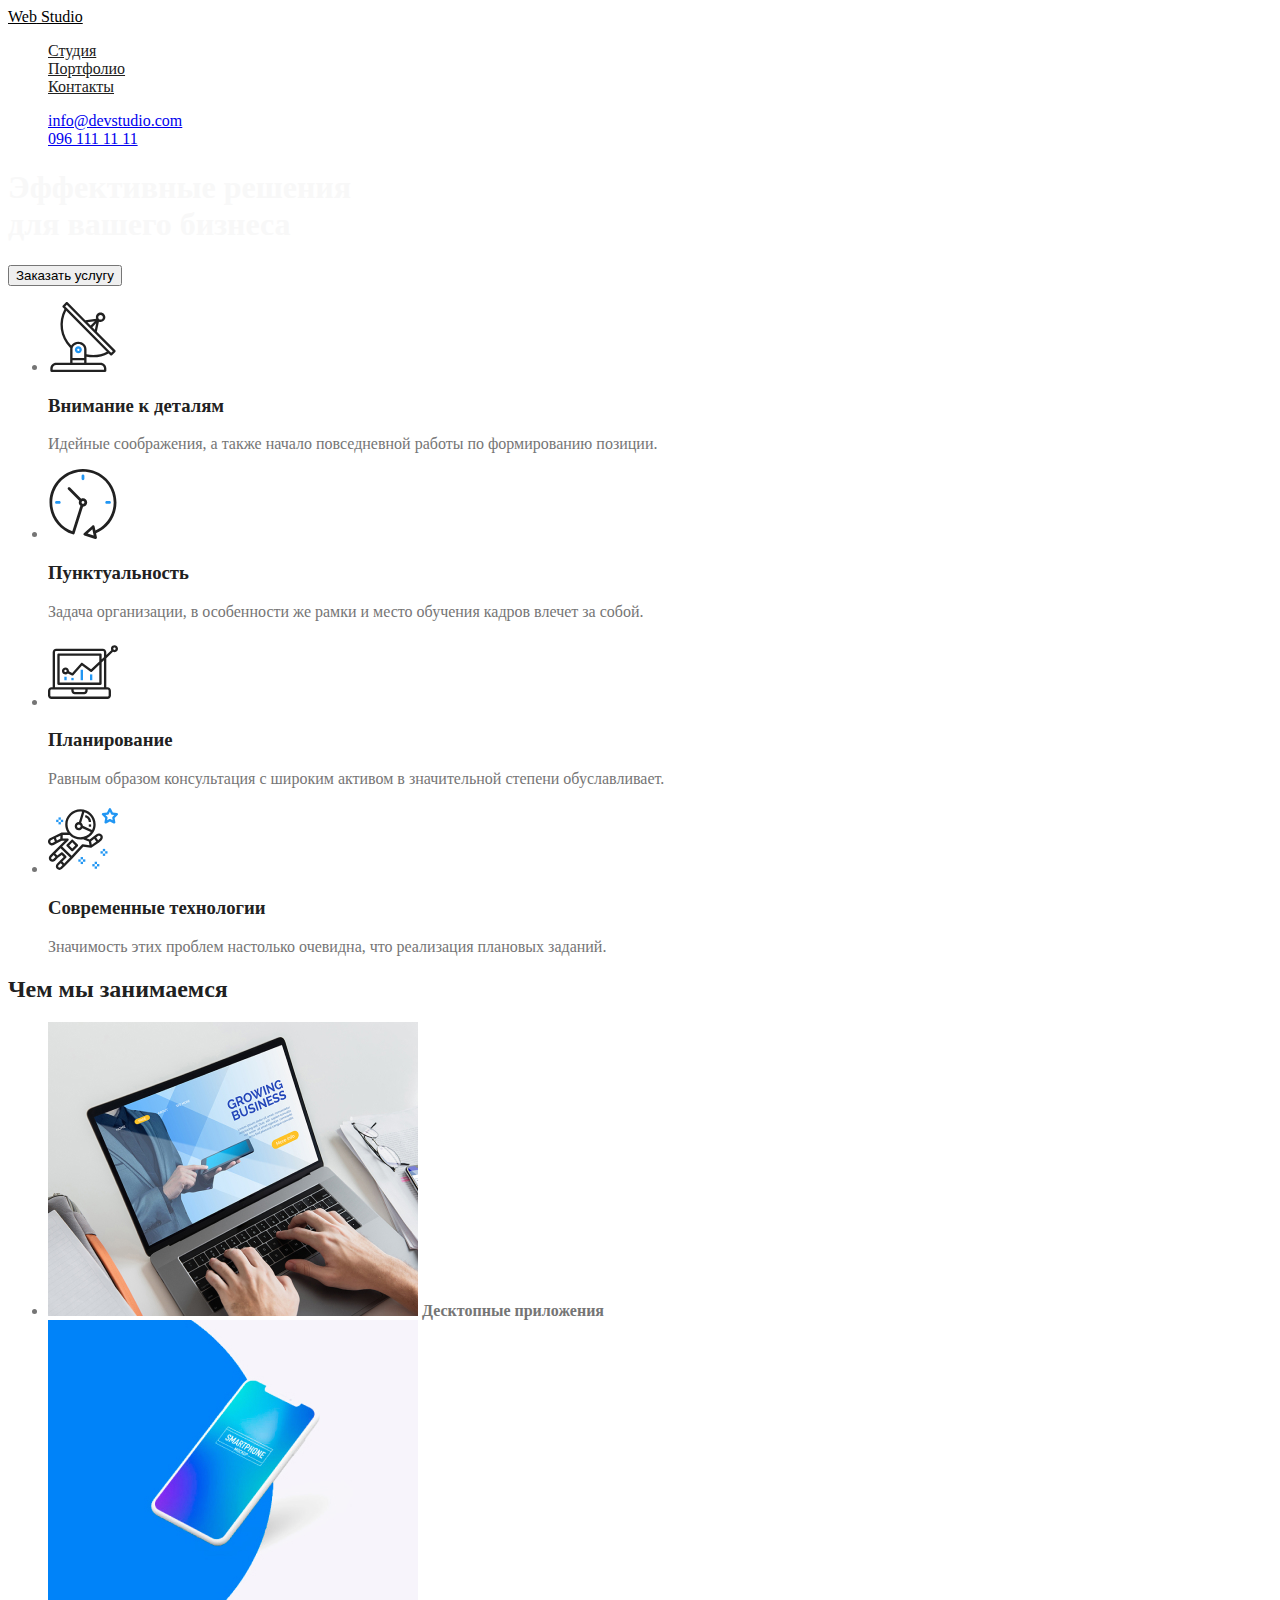
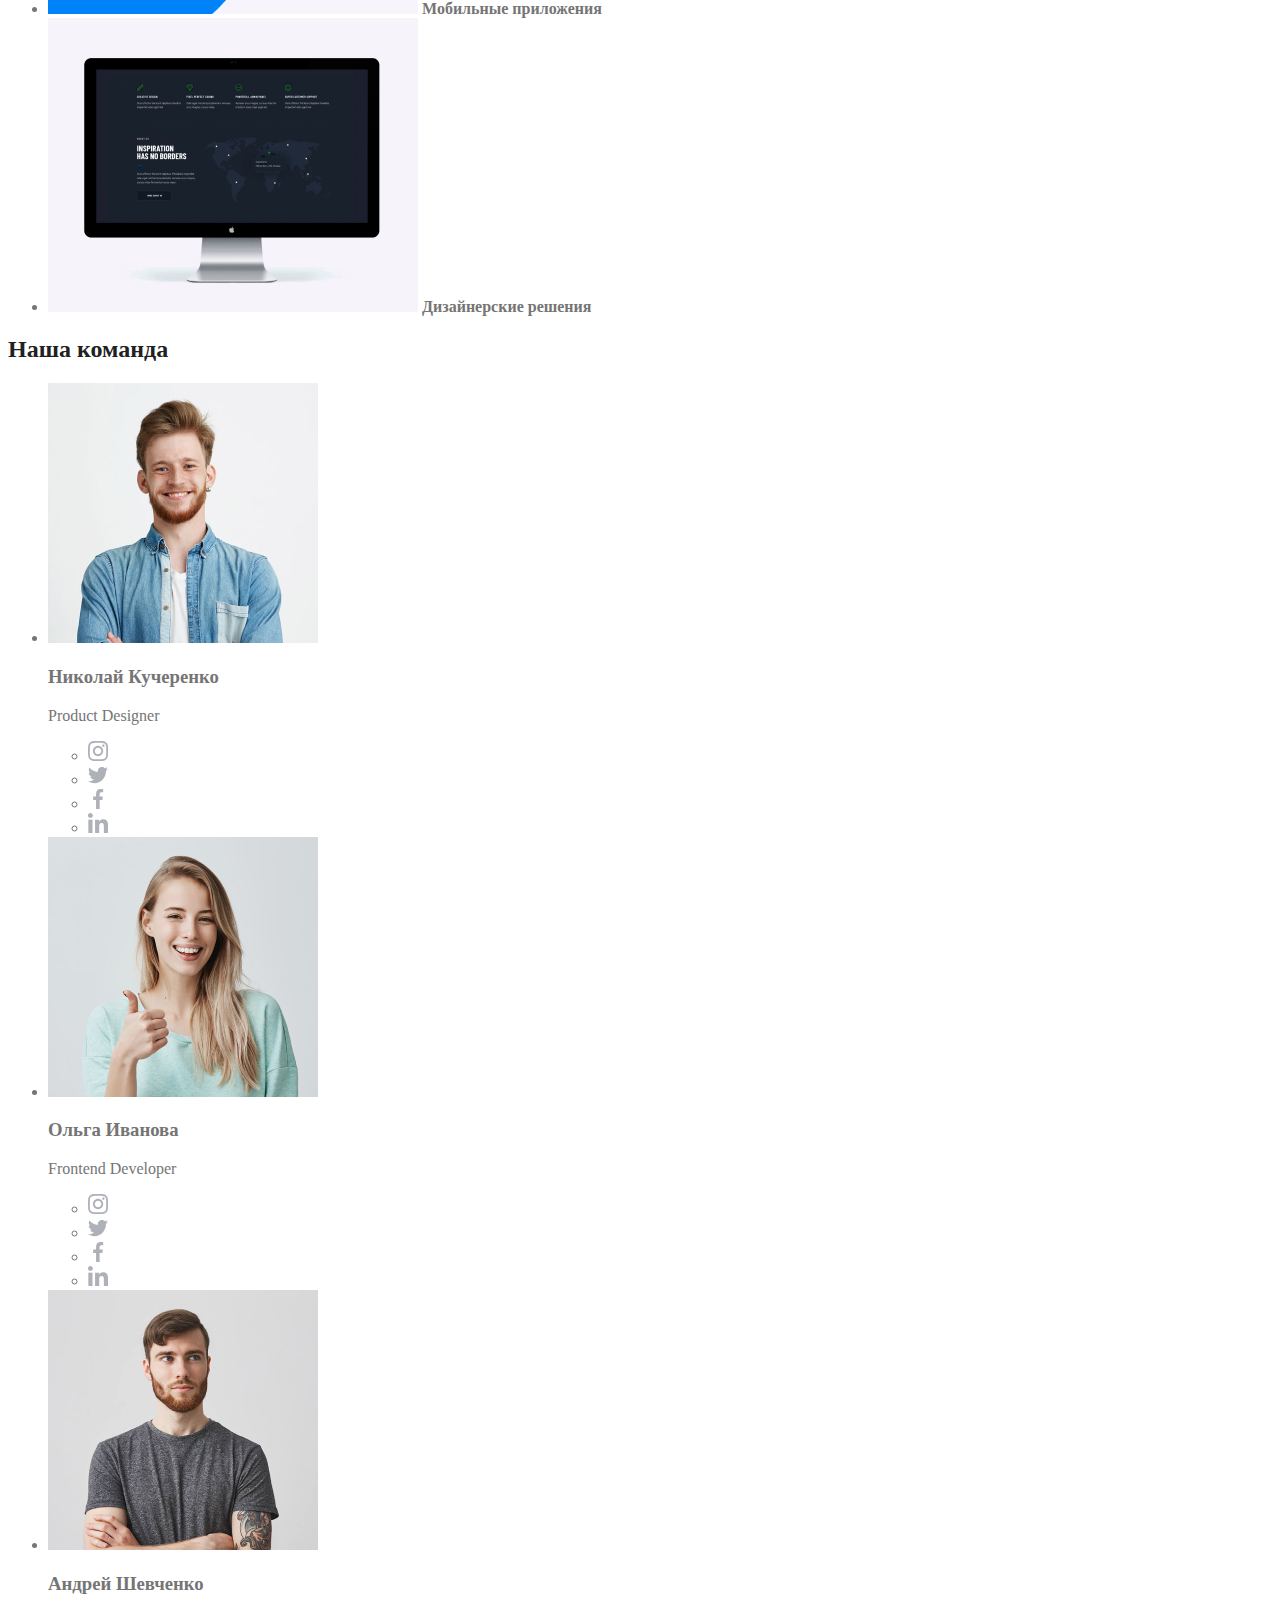
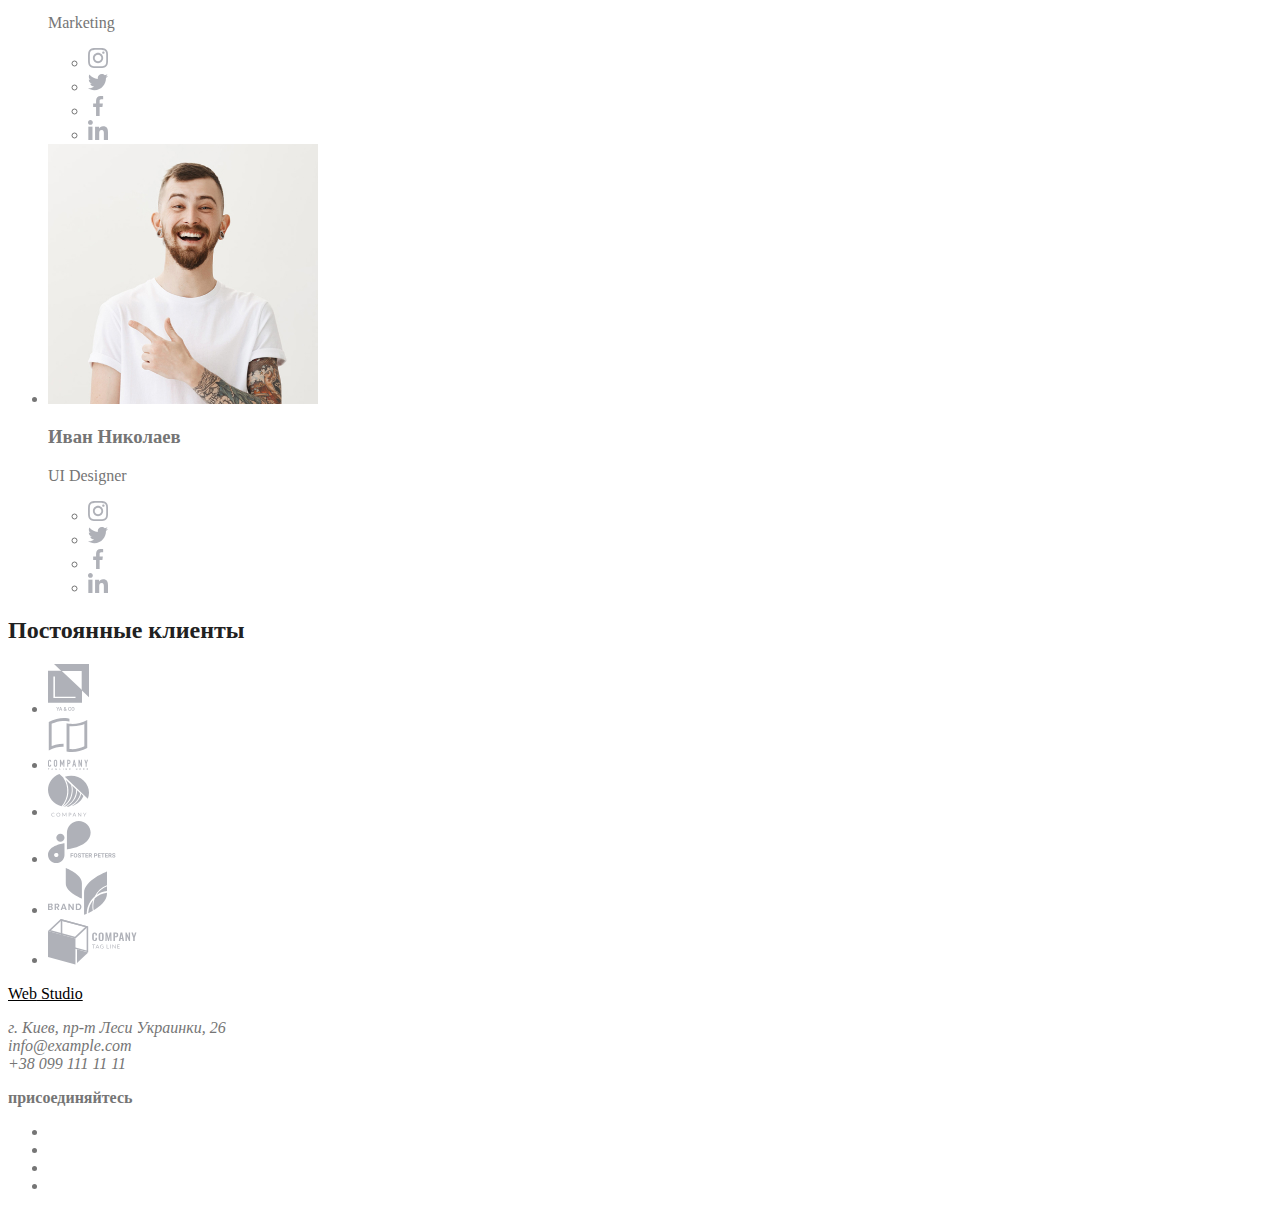
==== index.html @ b7895815 "adds portfolio.html, slyles.css, some styles to html file" ====
<!DOCTYPE html>
<html lang="ru">
  <head>
    <meta charset="UTF-8" />
    <meta name="viewport" content="width=device-width, initial-scale=1.0" />
    <title>Web Studio</title>
    <link
      href="https://fonts.googleapis.com/css2?family=Raleway:wght@700&display=swap"
      rel="stylesheet"
    />
    <link rel="stylesheet" href="./css/styles.css" />
  </head>
  <body>
    <header>
      <nav>
        <a href="" lang="en" class="logo"><span>Web</span> Studio</a>
        <ul class="site-nav list">
          <li><a href="" class="link">Студия</a></li>
          <li><a href="" class="link">Портфолио</a></li>
          <li><a href="" class="link">Контакты</a></li>
        </ul>
      </nav>
      <ul class="auth-nav list">
        <li>
          <a href="mailto:info@devstudio.com" lang="en">info@devstudio.com</a>
        </li>
        <li><a href="tel:+380961111111">096 111 11 11</a></li>
      </ul>
    </header>

    <main>
      <section class="hero">
        <h1 class="hero-title">Эффективные решения<br />для вашего бизнеса</h1>
        <button>Заказать услугу</button>
      </section>
      <section class="section">
        <h2 hidden class="section-title">Особенности</h2>
        <ul class="feature-list">
          <li>
            <img src="./images/antenna1.svg" alt="антена" />
            <h3 class="title">Внимание к деталям</h3>
            <p>
              Идейные соображения, а также начало повседневной работы по
              формированию позиции.
            </p>
          </li>
          <li>
            <img src="./images/clock1.svg" alt="часы" />
            <h3 class="title">Пунктуальность</h3>
            <p>
              Задача организации, в особенности же рамки и место обучения кадров
              влечет за собой.
            </p>
          </li>
          <li>
            <img src="./images/diagram1.svg" alt="диаграма" />
            <h3 class="title">Планирование</h3>
            <p>
              Равным образом консультация с широким активом в значительной
              степени обуславливает.
            </p>
          </li>
          <li>
            <img src="./images/astronaut1.svg" alt="астронавт" />
            <h3 class="title">Современные технологии</h3>
            <p>
              Значимость этих проблем настолько очевидна, что реализация
              плановых заданий.
            </p>
          </li>
        </ul>
      </section>
      <section class="section">
        <h2 class="section-title">Чем мы занимаемся</h2>
        <ul>
          <li>
            <img
              src="./images/img.jpg"
              alt="десктоп"
              width="370"
              height="294"
            />
            <b>Десктопные приложения</b>
          </li>
          <li>
            <img
              src="./images/box.jpg"
              alt="мобильный"
              width="370"
              height="294"
            />
            <b>Мобильные приложения</b>
          </li>
          <li>
            <img
              src="./images/img-2.jpg"
              alt="компьютер"
              width="370"
              height="294"
            />
            <b>Дизайнерские решения</b>
          </li>
        </ul>
      </section>
      <section class="section">
        <h2 class="section-title">Наша команда</h2>
        <ul>
          <li>
            <img
              src="./images/img-3.jpg"
              alt="продукт дизайнер"
              width="270"
              height="260"
            />
            <h3>Николай Кучеренко</h3>
            <p lang="en">Product Designer</p>
            <ul>
              <li>
                <a href="" aria-label="иконка инстаграм"
                  ><img src="./images/instagram2.svg" alt="инстаграм"
                /></a>
              </li>
              <li>
                <a href="" aria-label="иконка твиттер"
                  ><img src="./images/twitter1.svg" alt="твиттер"
                /></a>
              </li>
              <li>
                <a href="" aria-label="иконка фейсбук"
                  ><img src="./images/facebook1.svg" alt="фейсбук"
                /></a>
              </li>
              <li>
                <a href="" aria-label="иконка линкедин"
                  ><img src="./images/linkedin1.svg" alt="линкедин"
                /></a>
              </li>
            </ul>
          </li>
          <li>
            <img
              src="./images/img-4.jpg"
              alt="фронтэнд разработчик"
              width="270"
              height="260"
            />
            <h3>Ольга Иванова</h3>
            <p lang="en">Frontend Developer</p>
            <ul>
              <li>
                <a href=""
                  ><img src="./images/instagram2.svg" alt="инстаграм"
                /></a>
              </li>
              <li>
                <a href=""><img src="./images/twitter1.svg" alt="твиттер" /></a>
              </li>
              <li>
                <a href=""
                  ><img src="./images/facebook1.svg" alt="фейсбук"
                /></a>
              </li>
              <li>
                <a href=""
                  ><img src="./images/linkedin1.svg" alt="линкедин"
                /></a>
              </li>
            </ul>
          </li>
          <li>
            <img
              src="./images/img-5.jpg"
              alt="маркетолог"
              width="270"
              height="260"
            />
            <h3>Андрей Шевченко</h3>
            <p lang="en">Marketing</p>
            <ul>
              <li>
                <a href=""
                  ><img src="./images/instagram2.svg" alt="инстаграм"
                /></a>
              </li>
              <li>
                <a href=""><img src="./images/twitter1.svg" alt="твиттер" /></a>
              </li>
              <li>
                <a href=""
                  ><img src="./images/facebook1.svg" alt="фейсбук"
                /></a>
              </li>
              <li>
                <a href=""
                  ><img src="./images/linkedin1.svg" alt="линкедин"
                /></a>
              </li>
            </ul>
          </li>
          <li>
            <img
              src="./images/img-6.jpg"
              alt="дизайнер"
              width="270"
              height="260"
            />
            <h3>Иван Николаев</h3>
            <p lang="en">UI Designer</p>
            <ul>
              <li>
                <a href=""
                  ><img src="./images/instagram2.svg" alt="инстаграм"
                /></a>
              </li>
              <li>
                <a href=""><img src="./images/twitter1.svg" alt="твиттер" /></a>
              </li>
              <li>
                <a href=""
                  ><img src="./images/facebook1.svg" alt="фейсбук"
                /></a>
              </li>
              <li>
                <a href=""
                  ><img src="./images/linkedin1.svg" alt="линкедин"
                /></a>
              </li>
            </ul>
          </li>
        </ul>
      </section>
      <section class="section">
        <h2 class="section-title">Постоянные клиенты</h2>
        <ul>
          <li>
            <a href=""
              ><img src="./images/logo1.svg" alt="логотип клиента"
            /></a>
          </li>
          <li>
            <a href=""
              ><img src="./images/logo2.svg" alt="логотип клиента"
            /></a>
          </li>
          <li>
            <a href=""
              ><img src="./images/logo3.svg" alt="логотип клиента"
            /></a>
          </li>
          <li>
            <a href=""
              ><img src="./images/logo4.svg" alt="логотип клиента"
            /></a>
          </li>
          <li>
            <a href=""
              ><img src="./images/logo5.svg" alt="логотип клиента"
            /></a>
          </li>
          <li>
            <a href=""
              ><img src="./images/logo6.svg" alt="логотип клиента"
            /></a>
          </li>
        </ul>
      </section>
    </main>
    <footer>
      <a href="" lang="en" class="logo"><span>Web</span> Studio</a>
      <address>
        <p>
          г. Киев, пр-т Леси Украинки, 26 <br />info@example.com <br />+38 099
          111 11 11
        </p>
      </address>
      <b>присоединяйтесь</b>
      <ul>
        <li>
          <a href="" aria-label="иконка инстаграм"></a>
        </li>
        <li>
          <a href="" aria-label="иконка твиттер"></a>
        </li>
        <li>
          <a href="" aria-label="иконка фейсбук"></a>
        </li>
        <li>
          <a href="" aria-label="иконка линкедин"></a>
        </li>
      </ul>
    </footer>
  </body>
</html>
---- css/styles.css ----
:root {
  --primary-text-color: #757575;
  --title-text-color: #212121;
  --accent-color: #2196f3;
}
body {
  color: var(--primary-text-color);
  background-color: #ffffff;
}

.list {
  list-style: none;
}

/* logo #2196F3 #000000 */
/* цвет основного текста #757575 */
/* Вторичный цвет текста #212121 */
/* Акцент #2196F3 */
/* Должности rgba(255, 255, 255, 0.6) */

/* Site nav */

.logo {
  color: #000000;
}

.site-nav .link {
  color: var(--title-text-color);
}

.site-nav .link:hover,
.site-nav .link:focus {
  color: var(--accent-color);
}

/* Hero */

.hero-title {
  color: #f8f8f8;
}

/* Section  */

.section-title {
  color: var(--title-text-color);
}

/* Feature */

.feature-list .title {
  color: var(--title-text-color);
}
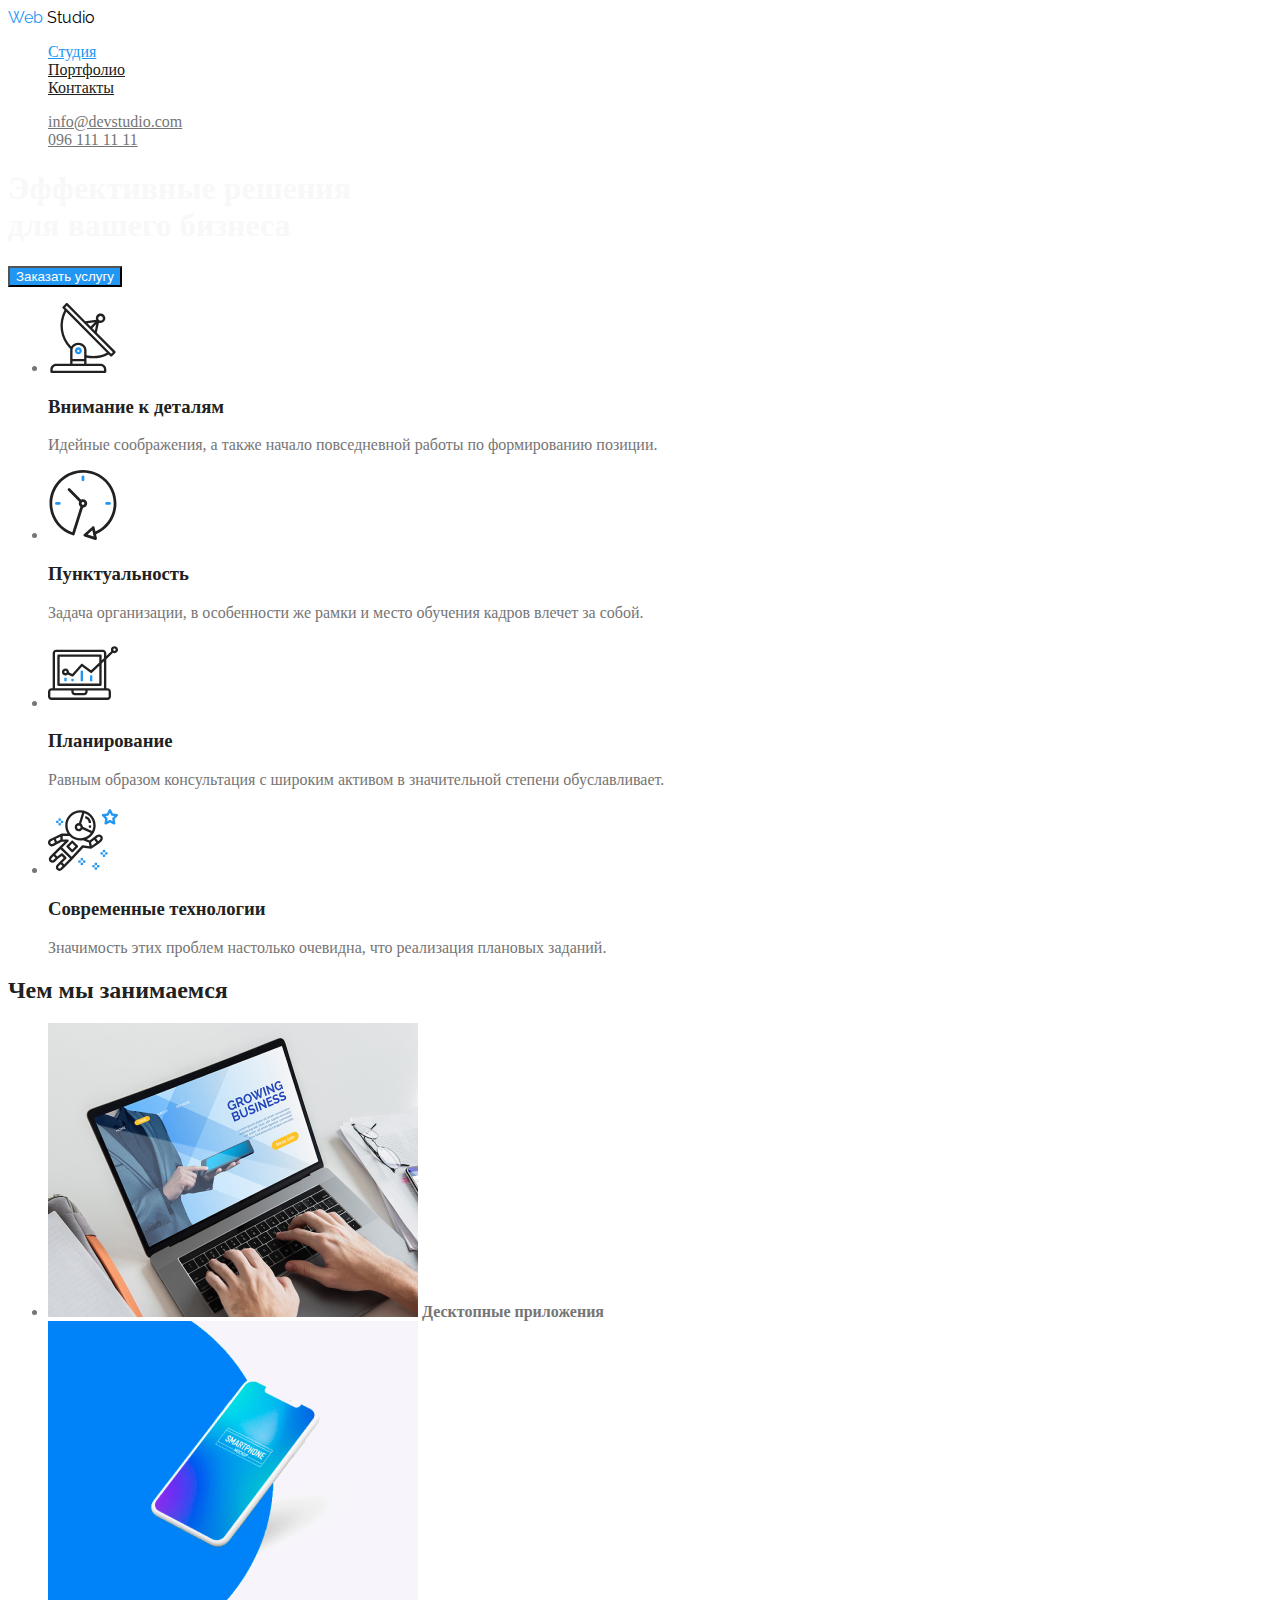
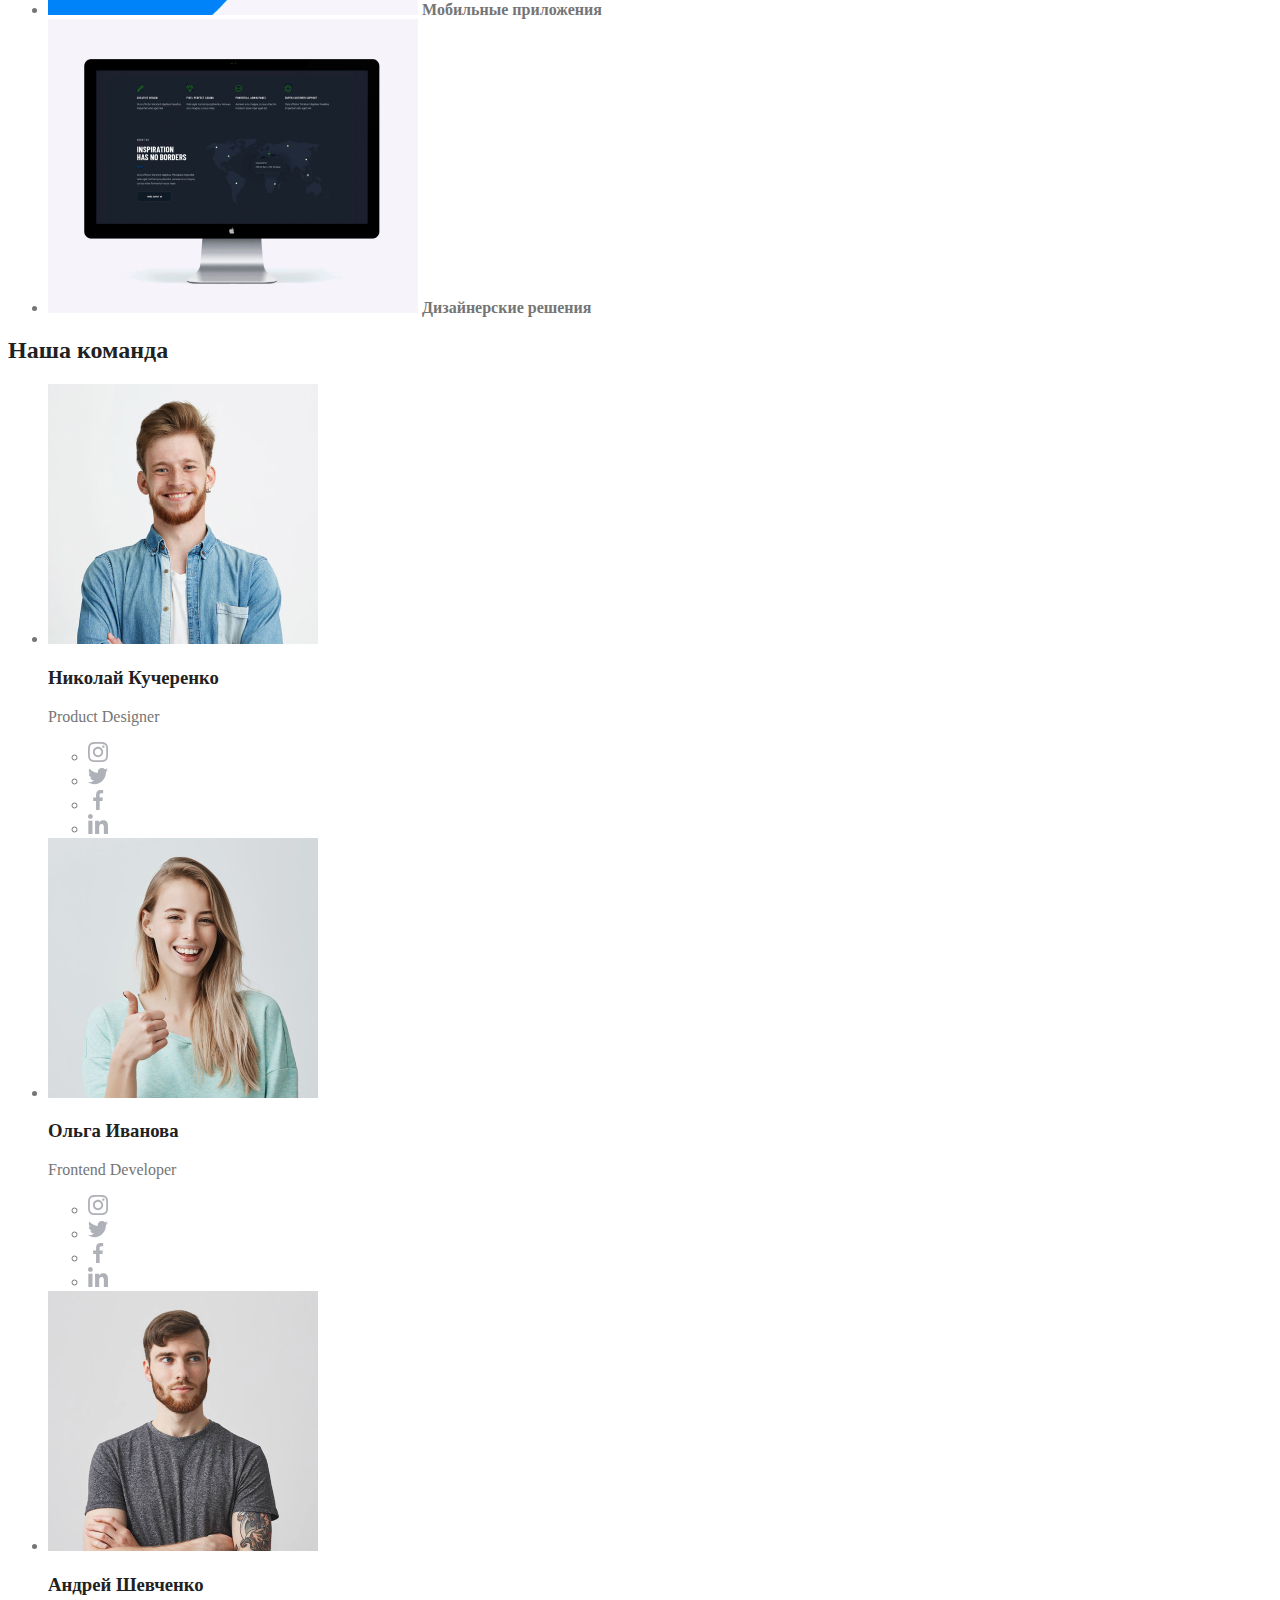
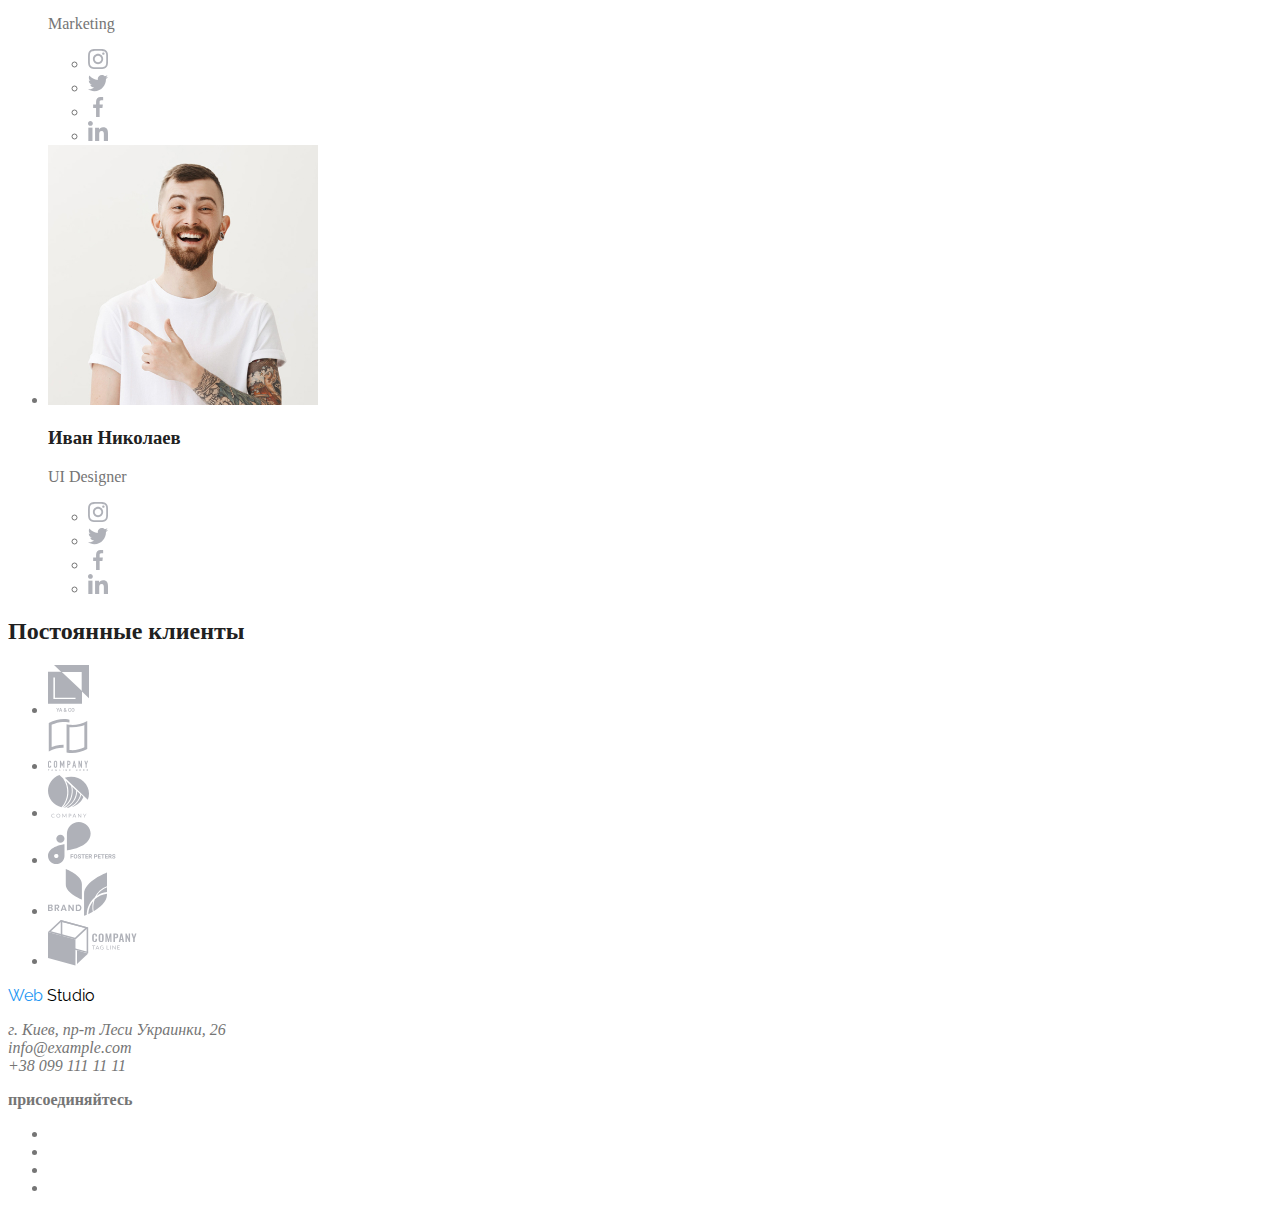
==== commit 786fa552: "adds button, sections & logo styles" ====
--- a/index.html
+++ b/index.html
@@ -11,28 +11,37 @@
     <link rel="stylesheet" href="./css/styles.css" />
   </head>
   <body>
+    <!-- Header -->
+
     <header>
       <nav>
         <a href="" lang="en" class="logo"><span>Web</span> Studio</a>
         <ul class="site-nav list">
-          <li><a href="" class="link">Студия</a></li>
-          <li><a href="" class="link">Портфолио</a></li>
+          <li><a href="./index.html" class="link current">Студия</a></li>
+          <li><a href="./portfolio.html" class="link">Портфолио</a></li>
           <li><a href="" class="link">Контакты</a></li>
         </ul>
       </nav>
       <ul class="auth-nav list">
         <li>
-          <a href="mailto:info@devstudio.com" lang="en">info@devstudio.com</a>
-        </li>
-        <li><a href="tel:+380961111111">096 111 11 11</a></li>
+          <a href="mailto:info@devstudio.com" lang="en" class="link"
+            >info@devstudio.com</a
+          >
+        </li>
+        <li><a href="tel:+380961111111" class="link">096 111 11 11</a></li>
       </ul>
     </header>
 
     <main>
+      <!-- Hero -->
+
       <section class="hero">
         <h1 class="hero-title">Эффективные решения<br />для вашего бизнеса</h1>
-        <button>Заказать услугу</button>
-      </section>
+        <button class="button primary">Заказать услугу</button>
+      </section>
+
+      <!-- Feature -->
+
       <section class="section">
         <h2 hidden class="section-title">Особенности</h2>
         <ul class="feature-list">
@@ -70,6 +79,9 @@
           </li>
         </ul>
       </section>
+
+      <!-- Exemples -->
+
       <section class="section">
         <h2 class="section-title">Чем мы занимаемся</h2>
         <ul>
@@ -102,9 +114,12 @@
           </li>
         </ul>
       </section>
+
+      <!-- Team -->
+
       <section class="section">
         <h2 class="section-title">Наша команда</h2>
-        <ul>
+        <ul class="team-list">
           <li>
             <img
               src="./images/img-3.jpg"
@@ -112,7 +127,7 @@
               width="270"
               height="260"
             />
-            <h3>Николай Кучеренко</h3>
+            <h3 class="title">Николай Кучеренко</h3>
             <p lang="en">Product Designer</p>
             <ul>
               <li>
@@ -144,7 +159,7 @@
               width="270"
               height="260"
             />
-            <h3>Ольга Иванова</h3>
+            <h3 class="title">Ольга Иванова</h3>
             <p lang="en">Frontend Developer</p>
             <ul>
               <li>
@@ -174,7 +189,7 @@
               width="270"
               height="260"
             />
-            <h3>Андрей Шевченко</h3>
+            <h3 class="title">Андрей Шевченко</h3>
             <p lang="en">Marketing</p>
             <ul>
               <li>
@@ -204,7 +219,7 @@
               width="270"
               height="260"
             />
-            <h3>Иван Николаев</h3>
+            <h3 class="title">Иван Николаев</h3>
             <p lang="en">UI Designer</p>
             <ul>
               <li>
@@ -229,6 +244,9 @@
           </li>
         </ul>
       </section>
+
+      <!-- Clients -->
+
       <section class="section">
         <h2 class="section-title">Постоянные клиенты</h2>
         <ul>
--- a/css/styles.css
+++ b/css/styles.css
@@ -1,11 +1,13 @@
 :root {
   --primary-text-color: #757575;
-  --title-text-color: #212121;
+  --secondary-text-color: #212121;
   --accent-color: #2196f3;
+  --primary-white-color: #ffffff;
 }
 body {
+  font-family: roboto;
   color: var(--primary-text-color);
-  background-color: #ffffff;
+  background-color: var(--primary-white-color);
 }
 
 .list {
@@ -19,13 +21,18 @@
 /* Должности rgba(255, 255, 255, 0.6) */
 
 /* Site nav */
+.logo {
+  font-family: raleway;
+  color: #000000;
+  text-decoration: none;
+}
 
-.logo {
-  color: #000000;
+.logo span {
+  color: var(--accent-color);
 }
 
 .site-nav .link {
-  color: var(--title-text-color);
+  color: var(--secondary-text-color);
 }
 
 .site-nav .link:hover,
@@ -33,20 +40,51 @@
   color: var(--accent-color);
 }
 
+.site-nav .link.current {
+  color: var(--accent-color);
+}
+
+.auth-nav .link {
+  color: var(--primary-text-color);
+}
+
+.auth-nav .link:hover,
+.auth-nav .link:focus {
+  color: var(--accent-color);
+}
+
 /* Hero */
-
 .hero-title {
   color: #f8f8f8;
 }
 
 /* Section  */
-
 .section-title {
-  color: var(--title-text-color);
+  color: var(--secondary-text-color);
 }
 
 /* Feature */
+.feature-list .title {
+  color: var(--secondary-text-color);
+}
 
-.feature-list .title {
-  color: var(--title-text-color);
+/* Exemples */
+.work-list .title {
+  color: var(--secondary-text-color);
 }
+
+/* Team */
+.team-list .title {
+  color: var(--secondary-text-color);
+}
+
+/* Button */
+.button {
+  color: var(--secondary-text-color);
+  background-color: var(--primary-white-color);
+}
+
+.button.primary {
+  color: var(--primary-white-color);
+  background-color: var(--accent-color);
+}
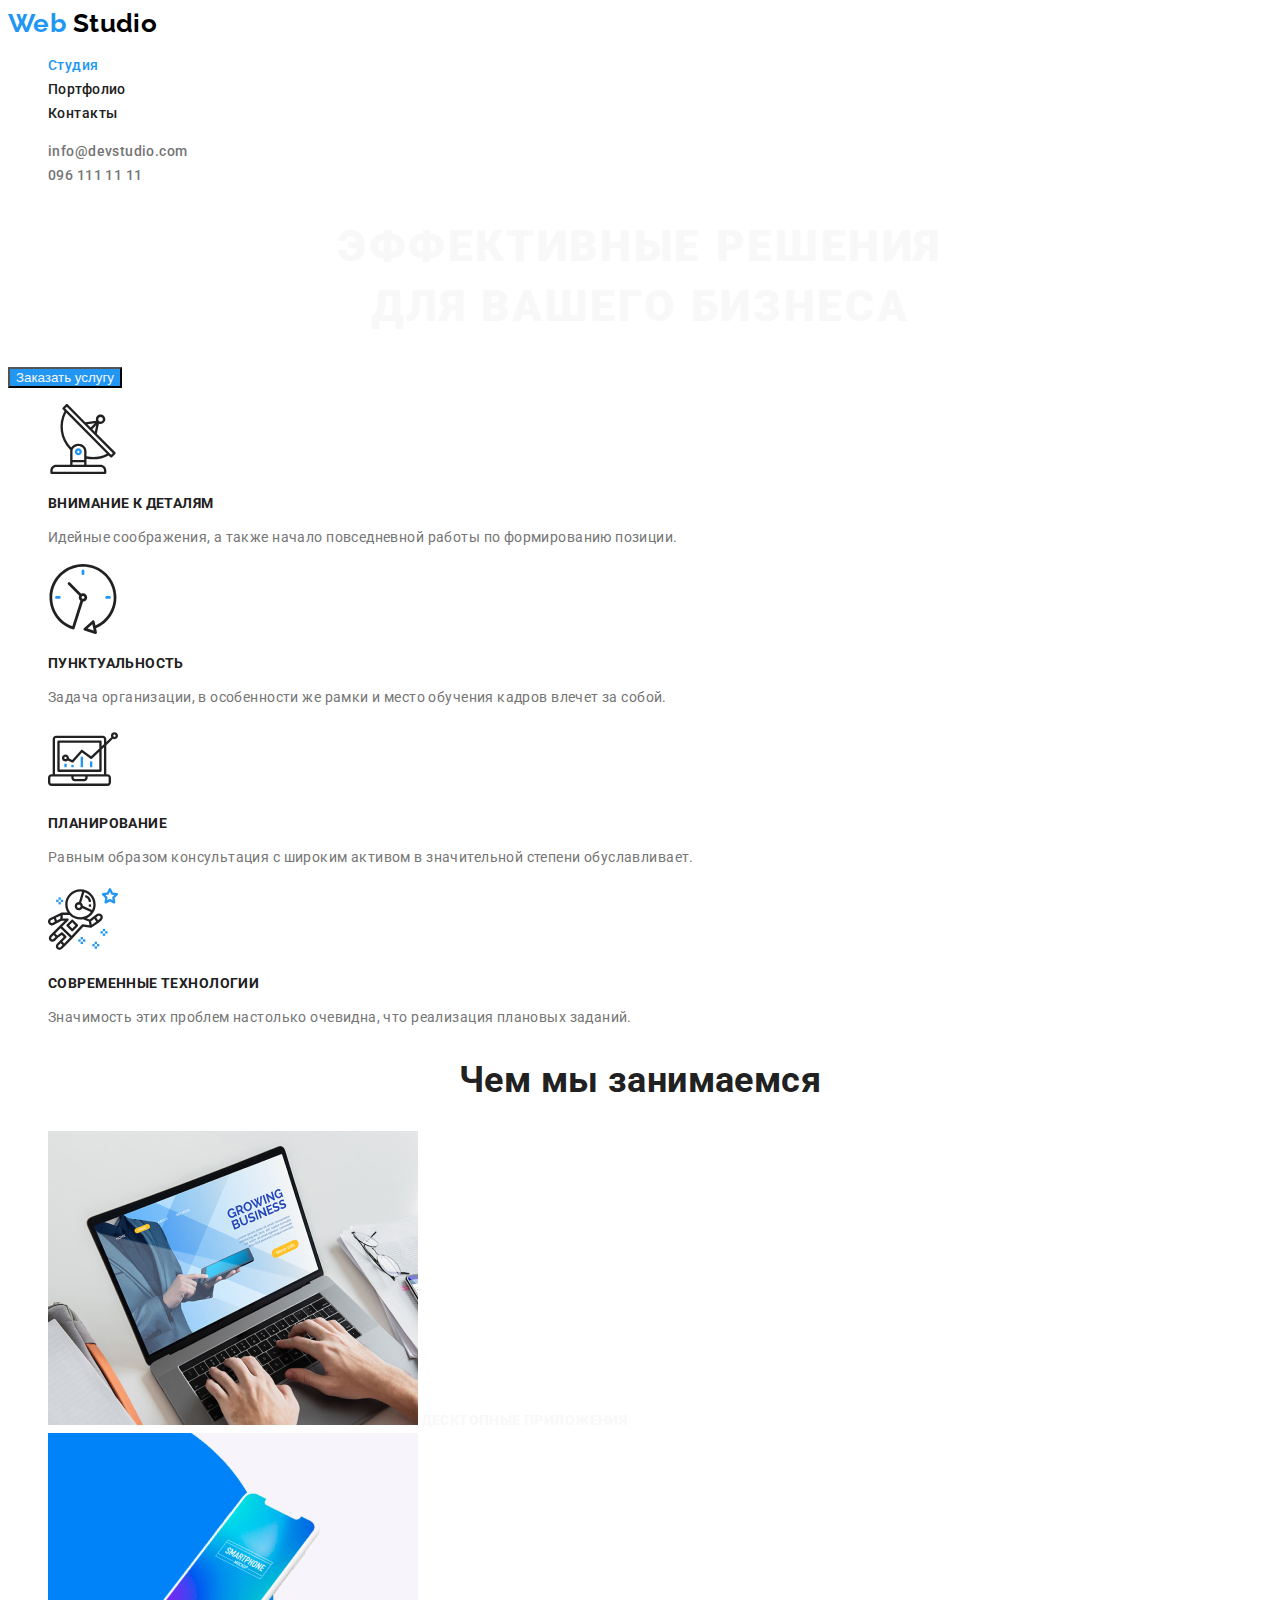
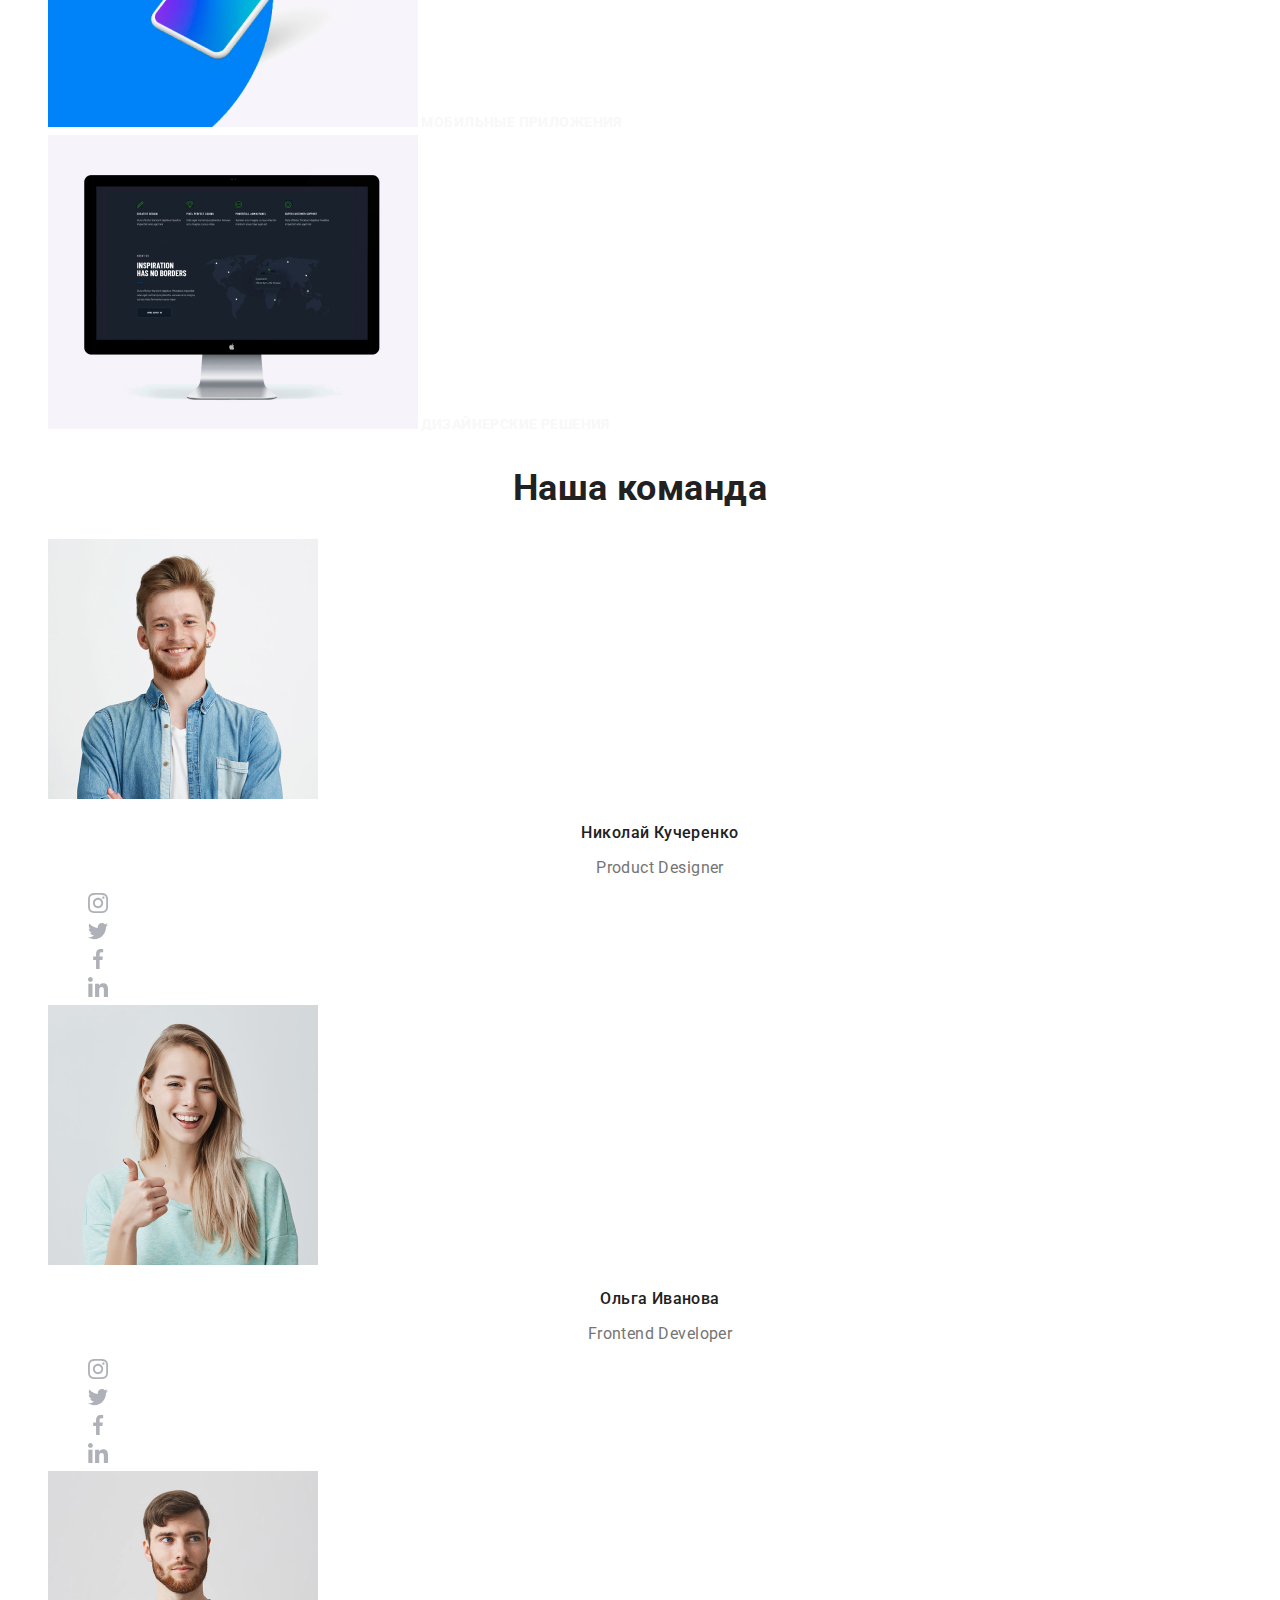
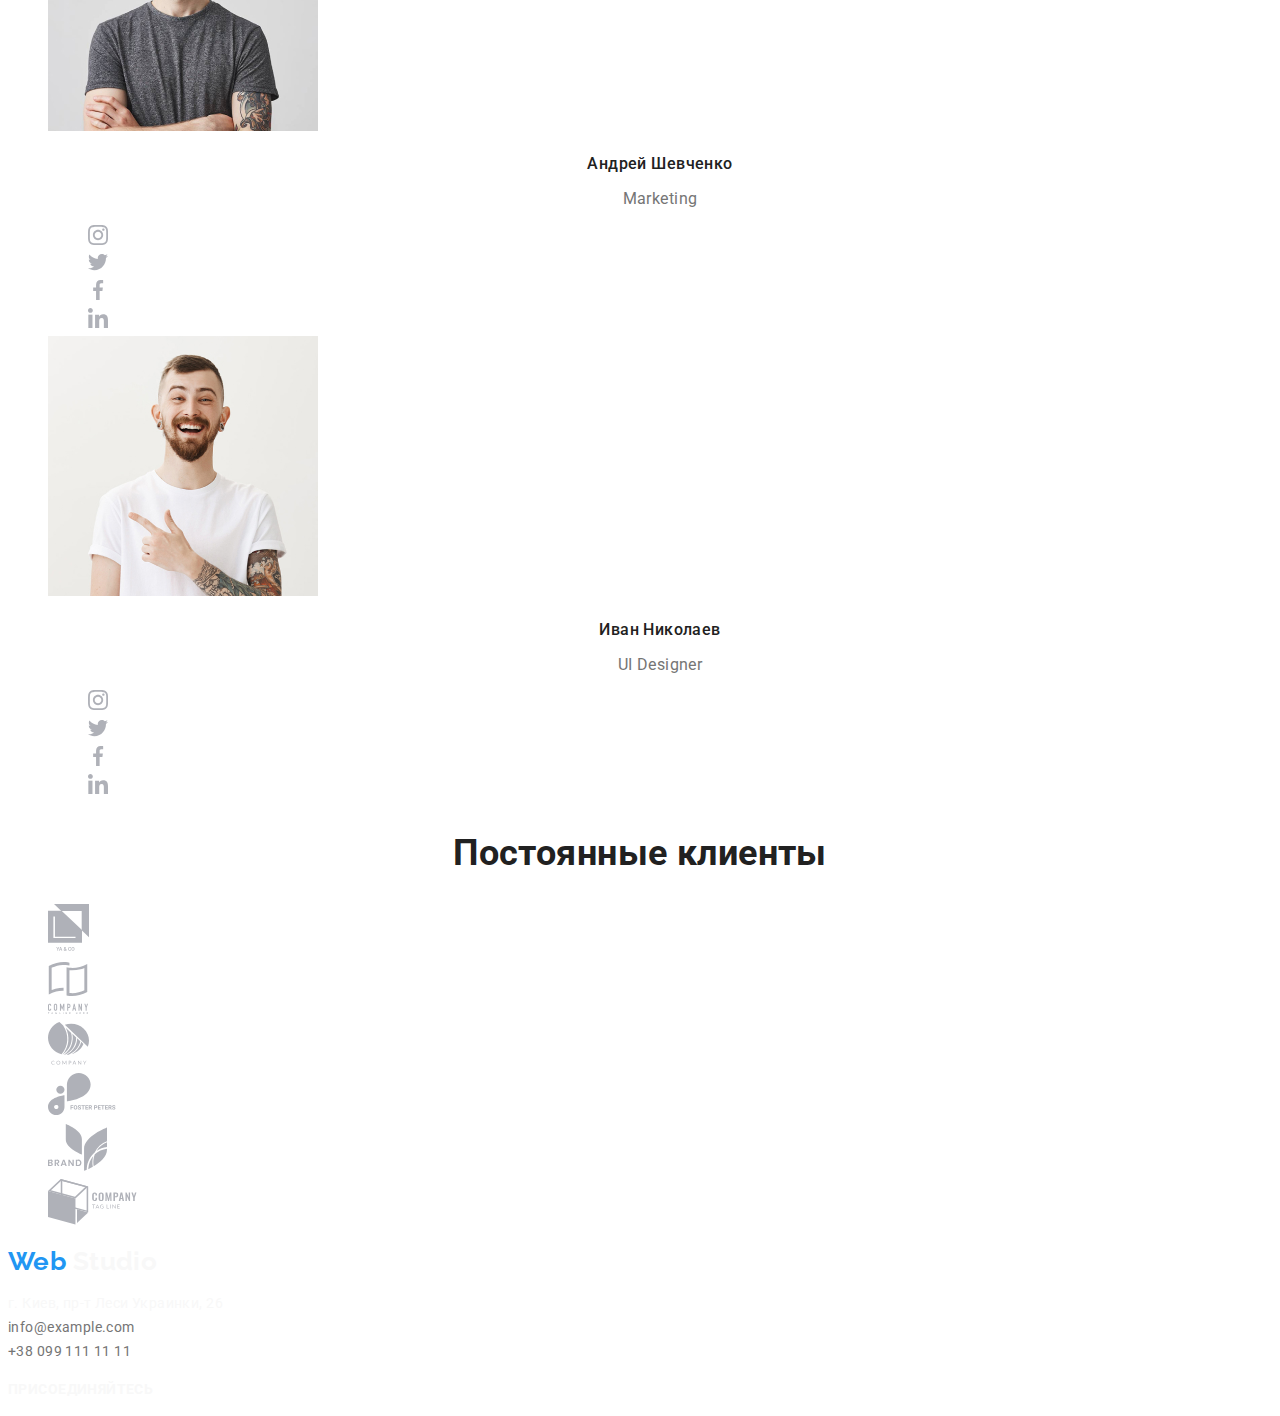
==== commit b04c5994: "Adds color and text design" ====
--- a/index.html
+++ b/index.html
@@ -5,7 +5,7 @@
     <meta name="viewport" content="width=device-width, initial-scale=1.0" />
     <title>Web Studio</title>
     <link
-      href="https://fonts.googleapis.com/css2?family=Raleway:wght@700&display=swap"
+      href="https://fonts.googleapis.com/css2?family=Raleway:wght@700&family=Roboto:wght@400;500;700&display=swap"
       rel="stylesheet"
     />
     <link rel="stylesheet" href="./css/styles.css" />
@@ -15,7 +15,9 @@
 
     <header>
       <nav>
-        <a href="" lang="en" class="logo"><span>Web</span> Studio</a>
+        <a href="" lang="en" class="logo"
+          >Web <span class="header">Studio</span></a
+        >
         <ul class="site-nav list">
           <li><a href="./index.html" class="link current">Студия</a></li>
           <li><a href="./portfolio.html" class="link">Портфолио</a></li>
@@ -43,8 +45,8 @@
       <!-- Feature -->
 
       <section class="section">
-        <h2 hidden class="section-title">Особенности</h2>
-        <ul class="feature-list">
+        <h2 hidden>Особенности</h2>
+        <ul class="feature-list list">
           <li>
             <img src="./images/antenna1.svg" alt="антена" />
             <h3 class="title">Внимание к деталям</h3>
@@ -84,7 +86,7 @@
 
       <section class="section">
         <h2 class="section-title">Чем мы занимаемся</h2>
-        <ul>
+        <ul class="exemples-list list">
           <li>
             <img
               src="./images/img.jpg"
@@ -92,7 +94,7 @@
               width="370"
               height="294"
             />
-            <b>Десктопные приложения</b>
+            <b class="title">Десктопные приложения</b>
           </li>
           <li>
             <img
@@ -101,7 +103,7 @@
               width="370"
               height="294"
             />
-            <b>Мобильные приложения</b>
+            <b class="title">Мобильные приложения</b>
           </li>
           <li>
             <img
@@ -110,7 +112,7 @@
               width="370"
               height="294"
             />
-            <b>Дизайнерские решения</b>
+            <b class="title">Дизайнерские решения</b>
           </li>
         </ul>
       </section>
@@ -119,7 +121,7 @@
 
       <section class="section">
         <h2 class="section-title">Наша команда</h2>
-        <ul class="team-list">
+        <ul class="team-list list">
           <li>
             <img
               src="./images/img-3.jpg"
@@ -128,8 +130,8 @@
               height="260"
             />
             <h3 class="title">Николай Кучеренко</h3>
-            <p lang="en">Product Designer</p>
-            <ul>
+            <p lang="en" class="text">Product Designer</p>
+            <ul class="list">
               <li>
                 <a href="" aria-label="иконка инстаграм"
                   ><img src="./images/instagram2.svg" alt="инстаграм"
@@ -160,8 +162,8 @@
               height="260"
             />
             <h3 class="title">Ольга Иванова</h3>
-            <p lang="en">Frontend Developer</p>
-            <ul>
+            <p lang="en" class="text">Frontend Developer</p>
+            <ul class="list">
               <li>
                 <a href=""
                   ><img src="./images/instagram2.svg" alt="инстаграм"
@@ -190,8 +192,8 @@
               height="260"
             />
             <h3 class="title">Андрей Шевченко</h3>
-            <p lang="en">Marketing</p>
-            <ul>
+            <p lang="en" class="text">Marketing</p>
+            <ul class="list">
               <li>
                 <a href=""
                   ><img src="./images/instagram2.svg" alt="инстаграм"
@@ -220,8 +222,8 @@
               height="260"
             />
             <h3 class="title">Иван Николаев</h3>
-            <p lang="en">UI Designer</p>
-            <ul>
+            <p lang="en" class="text">UI Designer</p>
+            <ul class="list">
               <li>
                 <a href=""
                   ><img src="./images/instagram2.svg" alt="инстаграм"
@@ -249,7 +251,7 @@
 
       <section class="section">
         <h2 class="section-title">Постоянные клиенты</h2>
-        <ul>
+        <ul class="list">
           <li>
             <a href=""
               ><img src="./images/logo1.svg" alt="логотип клиента"
@@ -283,16 +285,18 @@
         </ul>
       </section>
     </main>
-    <footer>
-      <a href="" lang="en" class="logo"><span>Web</span> Studio</a>
-      <address>
-        <p>
-          г. Киев, пр-т Леси Украинки, 26 <br />info@example.com <br />+38 099
-          111 11 11
+    <footer class="footer">
+      <a href="" lang="en" class="logo"
+        >Web <span class="footer">Studio</span></a
+      >
+      <address class="address">
+        <p class="text">
+          <span>г. Киев, пр-т Леси Украинки, 26 </span><br />info@example.com
+          <br />+38 099 111 11 11
         </p>
       </address>
-      <b>присоединяйтесь</b>
-      <ul>
+      <b class="title">Присоединяйтесь</b>
+      <ul class="list">
         <li>
           <a href="" aria-label="иконка инстаграм"></a>
         </li>
--- a/css/styles.css
+++ b/css/styles.css
@@ -2,13 +2,23 @@
   --primary-text-color: #757575;
   --secondary-text-color: #212121;
   --accent-color: #2196f3;
-  --primary-white-color: #ffffff;
+  --primary-white-color: #f8f8f8;
+  --secondary-white-color: #f5f4fa;
 }
 body {
-  font-family: roboto;
+  font-family: Roboto, sans-serif;
+  font-style: normal;
+  font-weight: 400;
+  font-size: 14px;
+  line-height: 1.71;
+  letter-spacing: 0.03em;
   color: var(--primary-text-color);
-  background-color: var(--primary-white-color);
+  background-color: #ffffff;
 }
+
+/* a {
+  text-decoration: none;
+} */
 
 .list {
   list-style: none;
@@ -20,19 +30,27 @@
 /* Акцент #2196F3 */
 /* Должности rgba(255, 255, 255, 0.6) */
 
-/* Site nav */
+/* Logo */
 .logo {
-  font-family: raleway;
-  color: #000000;
+  font-family: Raleway, sans-serif;
+  color: var(--accent-color);
+  font-weight: bold;
+  font-size: 26px;
+  line-height: 1.2;
   text-decoration: none;
 }
 
-.logo span {
-  color: var(--accent-color);
+.logo .header {
+  color: #000000;
 }
 
+/* Site nav */
 .site-nav .link {
   color: var(--secondary-text-color);
+  font-weight: 500;
+  font-size: 14px;
+  line-height: 1.14;
+  text-decoration: none;
 }
 
 .site-nav .link:hover,
@@ -45,7 +63,11 @@
 }
 
 .auth-nav .link {
+  font-weight: 500;
+  font-size: 14px;
+  line-height: 1.14;
   color: var(--primary-text-color);
+  text-decoration: none;
 }
 
 .auth-nav .link:hover,
@@ -55,16 +77,28 @@
 
 /* Hero */
 .hero-title {
-  color: #f8f8f8;
+  font-weight: 900;
+  font-size: 44px;
+  line-height: 1.36;
+  text-align: center;
+  letter-spacing: 0.06em;
+  text-transform: uppercase;
+  color: var(--primary-white-color);
 }
 
 /* Section  */
 .section-title {
+  font-size: 36px;
+  line-height: 1.17;
+  text-align: center;
   color: var(--secondary-text-color);
 }
 
 /* Feature */
 .feature-list .title {
+  font-size: 14px;
+  line-height: 1.14;
+  text-transform: uppercase;
   color: var(--secondary-text-color);
 }
 
@@ -73,9 +107,27 @@
   color: var(--secondary-text-color);
 }
 
+.exemples-list .title {
+  font-weight: 700;
+  line-height: 1.14;
+  text-align: center;
+  text-transform: uppercase;
+  color: var(--primary-white-color);
+}
+
 /* Team */
 .team-list .title {
+  font-weight: 500;
+  font-size: 16px;
+  line-height: 1.19;
+  text-align: center;
   color: var(--secondary-text-color);
+}
+
+.team-list .text {
+  font-size: 16px;
+  line-height: 1.19;
+  text-align: center;
 }
 
 /* Button */
@@ -88,3 +140,38 @@
   color: var(--primary-white-color);
   background-color: var(--accent-color);
 }
+
+.button.secondary {
+  color: var(--secondary-text-color);
+  background-color: var(--secondary-white-color);
+}
+
+.button.secondary:hover,
+.button.button.secondary:focus {
+  color: var(--primary-white-color);
+  background-color: var(--accent-color);
+}
+
+/* Footer */
+
+.address .text {
+  font-style: normal;
+  color: var(--primary-text-color);
+}
+
+.address span {
+  font-style: normal;
+  color: var(--primary-white-color);
+}
+
+.footer .title {
+  font-weight: 700;
+  font-size: 14px;
+  line-height: 1.14;
+  text-transform: uppercase;
+  color: var(--primary-white-color);
+}
+
+.logo .footer {
+  color: var(--primary-white-color);
+}
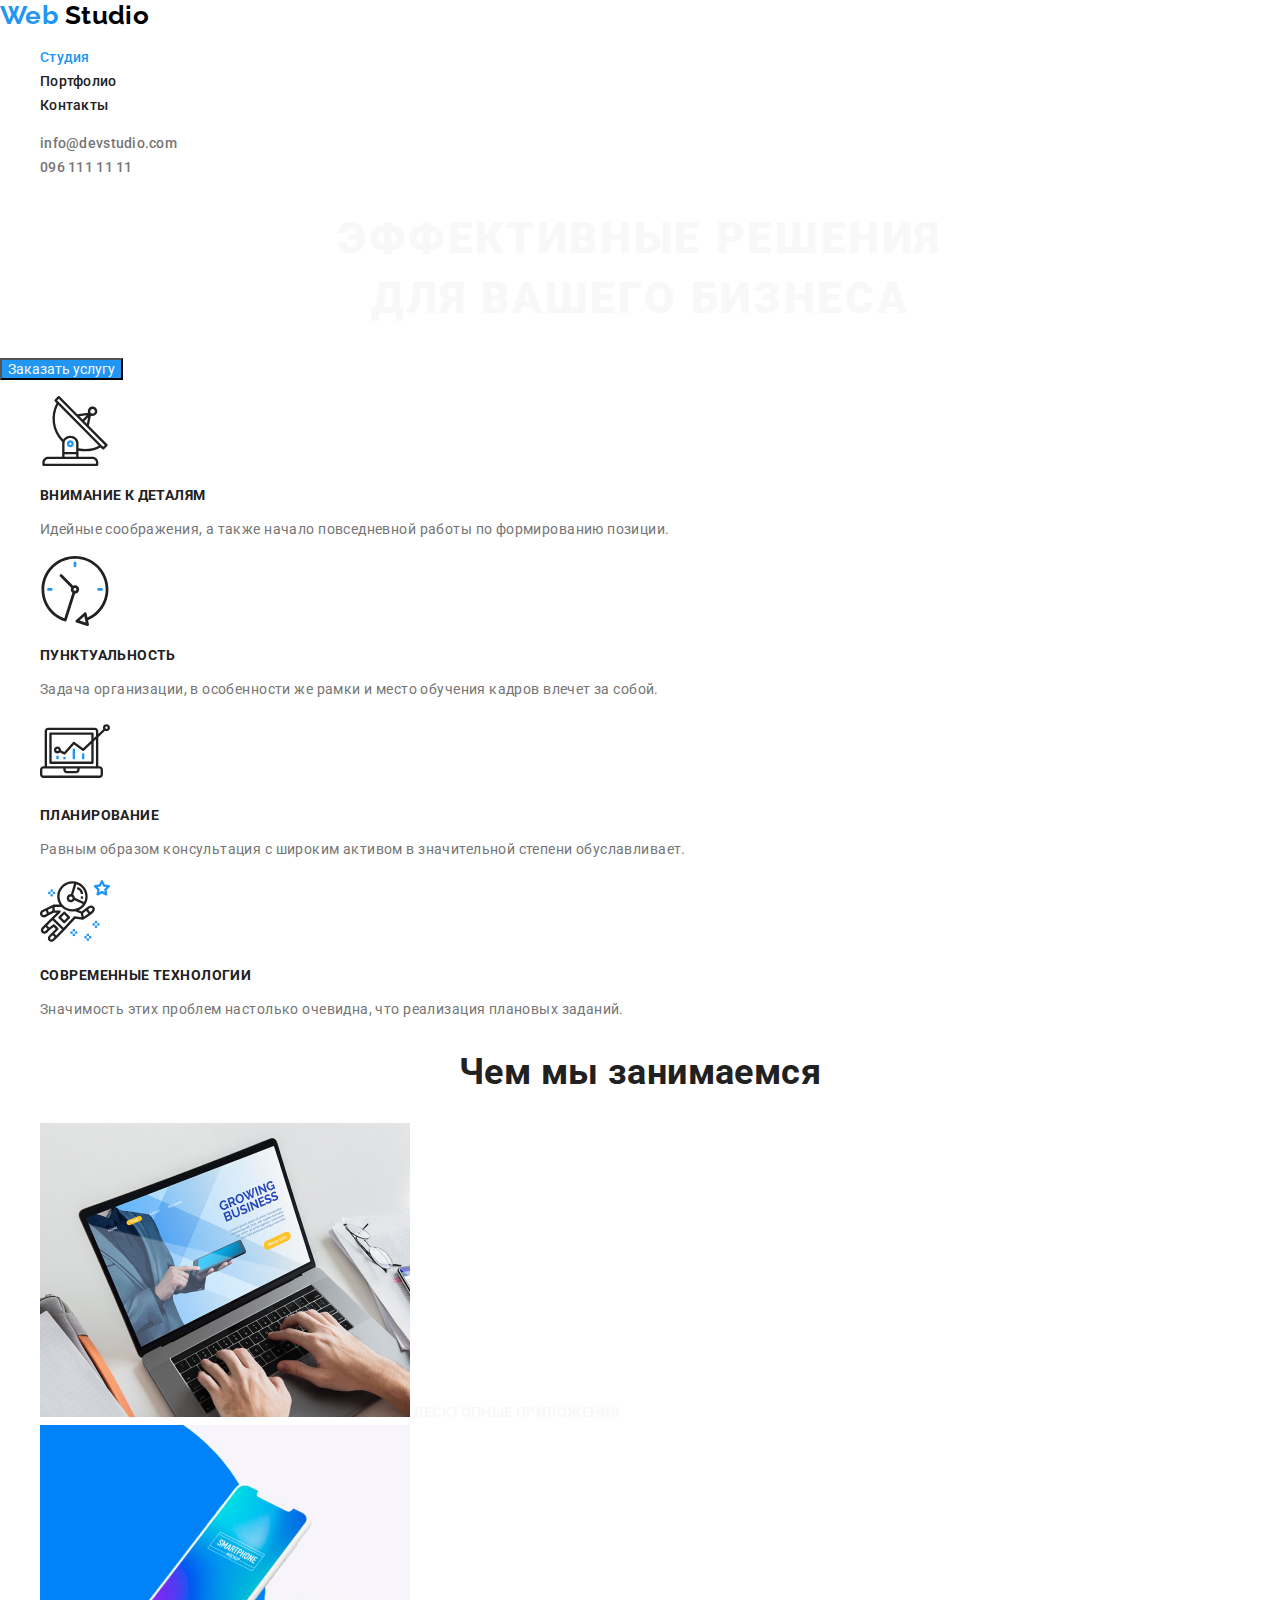
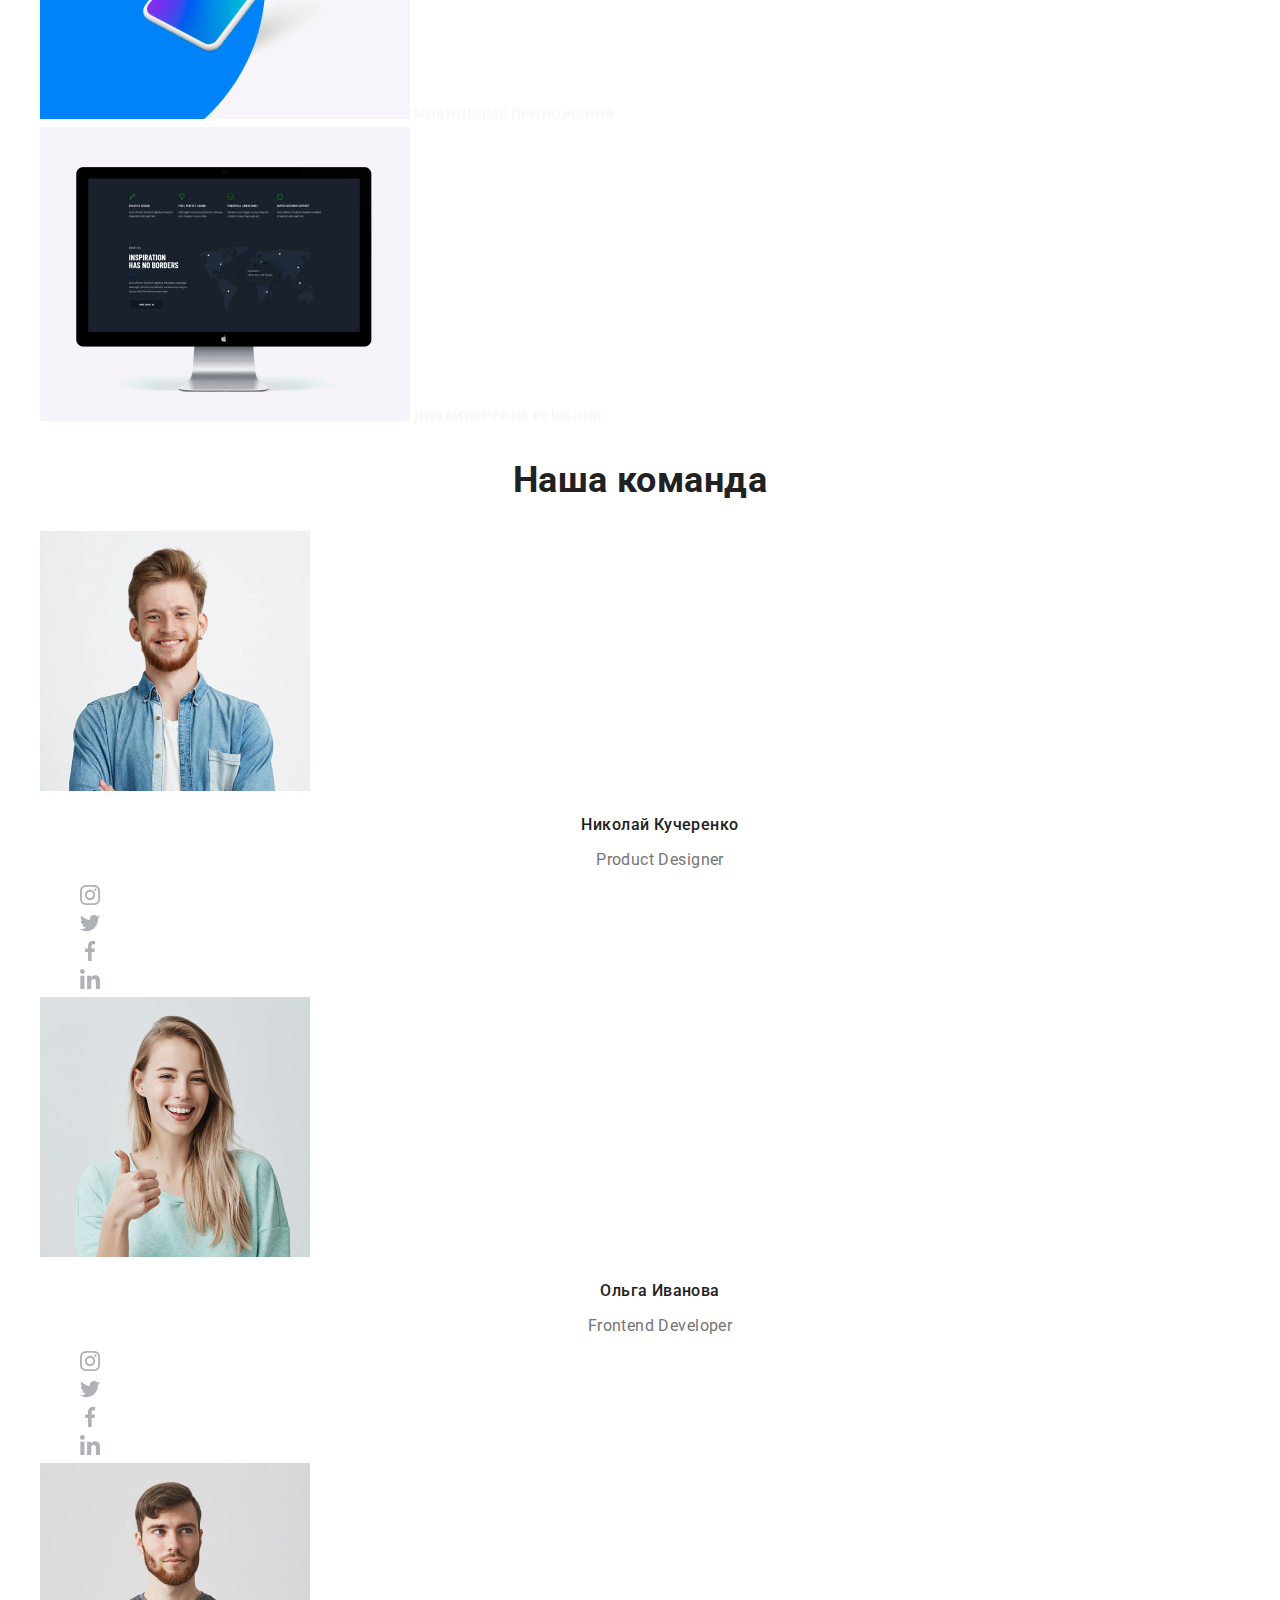
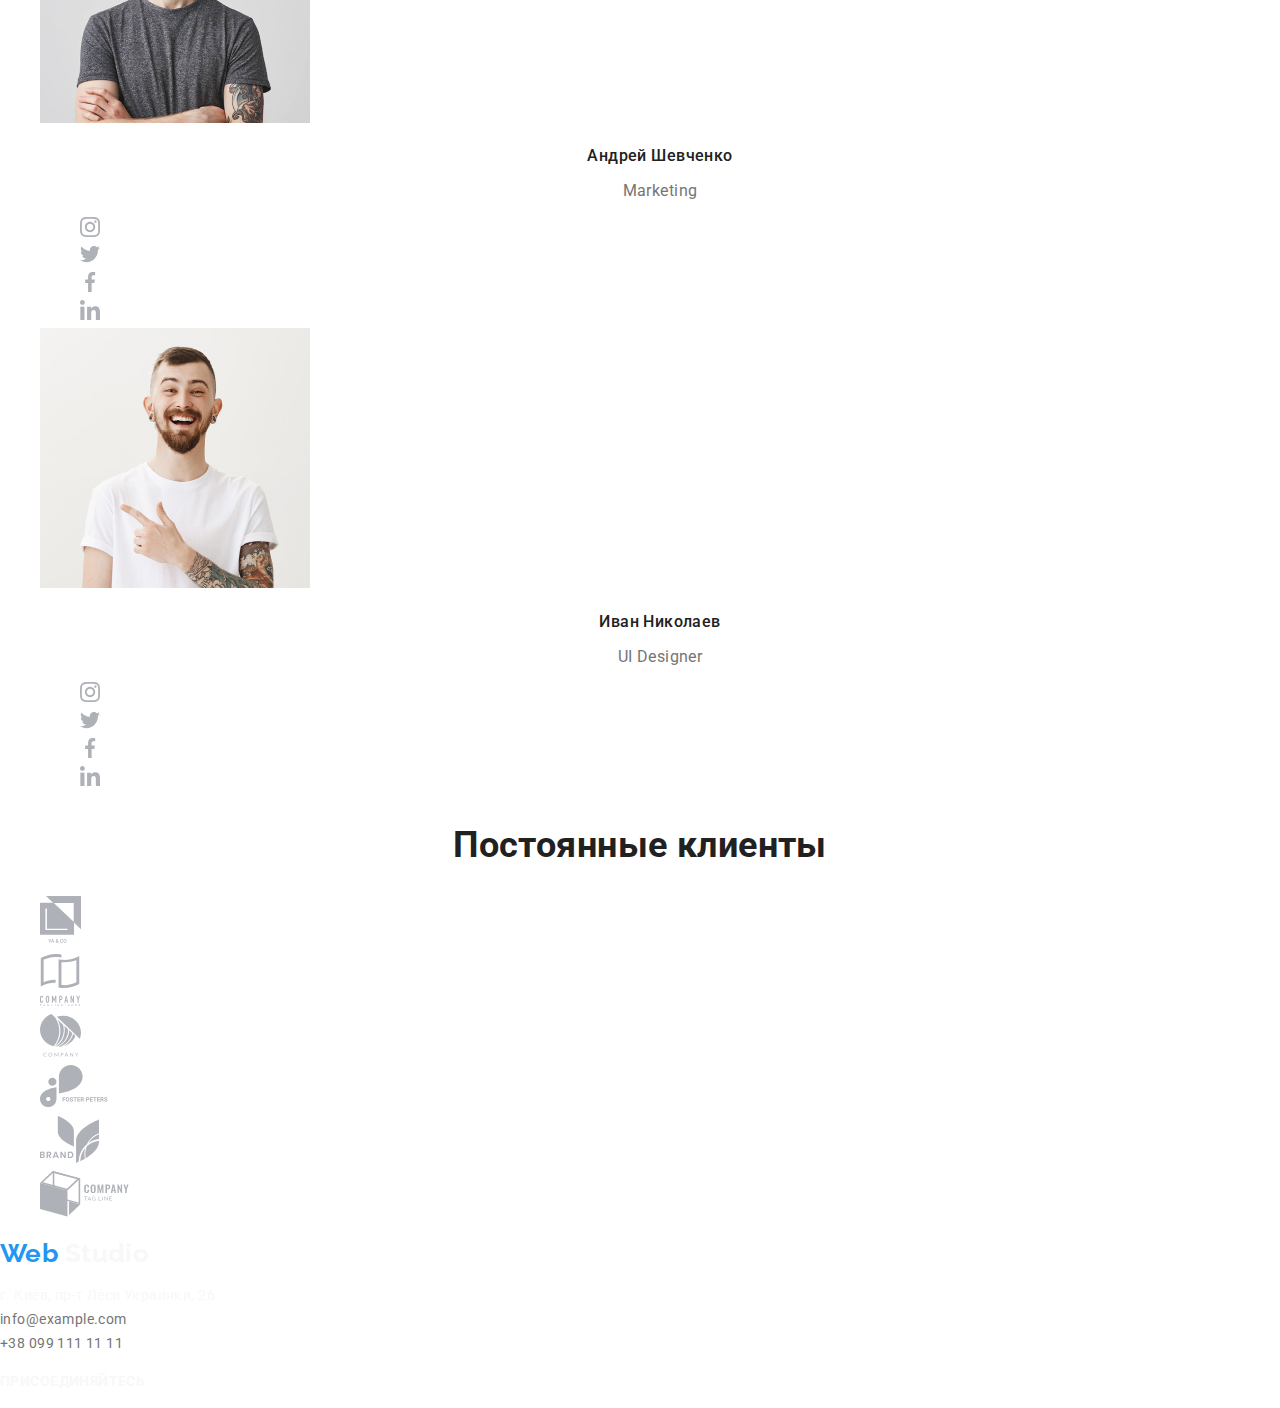
==== commit 9c869388: "adds normalize.css, vars for fonts, lang="en"" ====
--- a/index.html
+++ b/index.html
@@ -5,9 +5,10 @@
     <meta name="viewport" content="width=device-width, initial-scale=1.0" />
     <title>Web Studio</title>
     <link
-      href="https://fonts.googleapis.com/css2?family=Raleway:wght@700&family=Roboto:wght@400;500;700&display=swap"
+      href="https://fonts.googleapis.com/css2?family=Raleway:wght@700&family=Roboto:wght@400;500;700;900&display=swap"
       rel="stylesheet"
     />
+    <link rel="stylesheet" href="css/normalize.css" />
     <link rel="stylesheet" href="./css/styles.css" />
   </head>
   <body>
@@ -15,7 +16,7 @@
 
     <header>
       <nav>
-        <a href="" lang="en" class="logo"
+        <a href="./index.html" lang="en" class="logo"
           >Web <span class="header">Studio</span></a
         >
         <ul class="site-nav list">
@@ -286,13 +287,18 @@
       </section>
     </main>
     <footer class="footer">
-      <a href="" lang="en" class="logo"
+      <a href="./index.html" lang="en" class="logo"
         >Web <span class="footer">Studio</span></a
       >
       <address class="address">
         <p class="text">
-          <span>г. Киев, пр-т Леси Украинки, 26 </span><br />info@example.com
-          <br />+38 099 111 11 11
+          <span>г. Киев, пр-т Леси Украинки, 26 </span><br /><a
+            href="mailto:info@devstudio.com"
+            lang="en"
+            class="link"
+            >info@example.com</a
+          >
+          <br /><a href="tel:+380961111111" class="link">+38 099 111 11 11</a>
         </p>
       </address>
       <b class="title">Присоединяйтесь</b>
--- a/css/styles.css
+++ b/css/styles.css
@@ -1,4 +1,6 @@
 :root {
+  --primary-font: "Roboto", sans-serif;
+  --secondery-font: "Raleway", sans-serif;
   --primary-text-color: #757575;
   --secondary-text-color: #212121;
   --accent-color: #2196f3;
@@ -6,7 +8,7 @@
   --secondary-white-color: #f5f4fa;
 }
 body {
-  font-family: Roboto, sans-serif;
+  font-family: var(--primary-font);
   font-style: normal;
   font-weight: 400;
   font-size: 14px;
@@ -32,7 +34,7 @@
 
 /* Logo */
 .logo {
-  font-family: Raleway, sans-serif;
+  font-family: var(--secondery-font);
   color: var(--accent-color);
   font-weight: bold;
   font-size: 26px;
@@ -50,6 +52,7 @@
   font-weight: 500;
   font-size: 14px;
   line-height: 1.14;
+  letter-spacing: 0.02em;
   text-decoration: none;
 }
 
@@ -66,6 +69,7 @@
   font-weight: 500;
   font-size: 14px;
   line-height: 1.14;
+  letter-spacing: 0.02em;
   color: var(--primary-text-color);
   text-decoration: none;
 }
@@ -156,7 +160,6 @@
 
 .address .text {
   font-style: normal;
-  color: var(--primary-text-color);
 }
 
 .address span {
@@ -175,3 +178,39 @@
 .logo .footer {
   color: var(--primary-white-color);
 }
+
+.address .link {
+  font-style: normal;
+  text-decoration: none;
+  color: var(--primary-text-color);
+}
+
+.address .link:hover,
+.address .link:focus {
+  color: var(--accent-color);
+}
+
+/* portfolio */
+
+.portfolio-list .title {
+  font-size: 18px;
+  line-height: 2;
+  letter-spacing: 0.06em;
+  color: var(--secondary-text-color);
+}
+
+.portfolio-list .link {
+  text-decoration: none;
+}
+
+.portfolio-list .text {
+  font-size: 16px;
+  line-height: 1.87;
+  color: var(--primary-text-color);
+}
+
+.portfolio-list .hover-text {
+  font-size: 18px;
+  line-height: 1.56;
+  color: var(--primary-white-color);
+}
